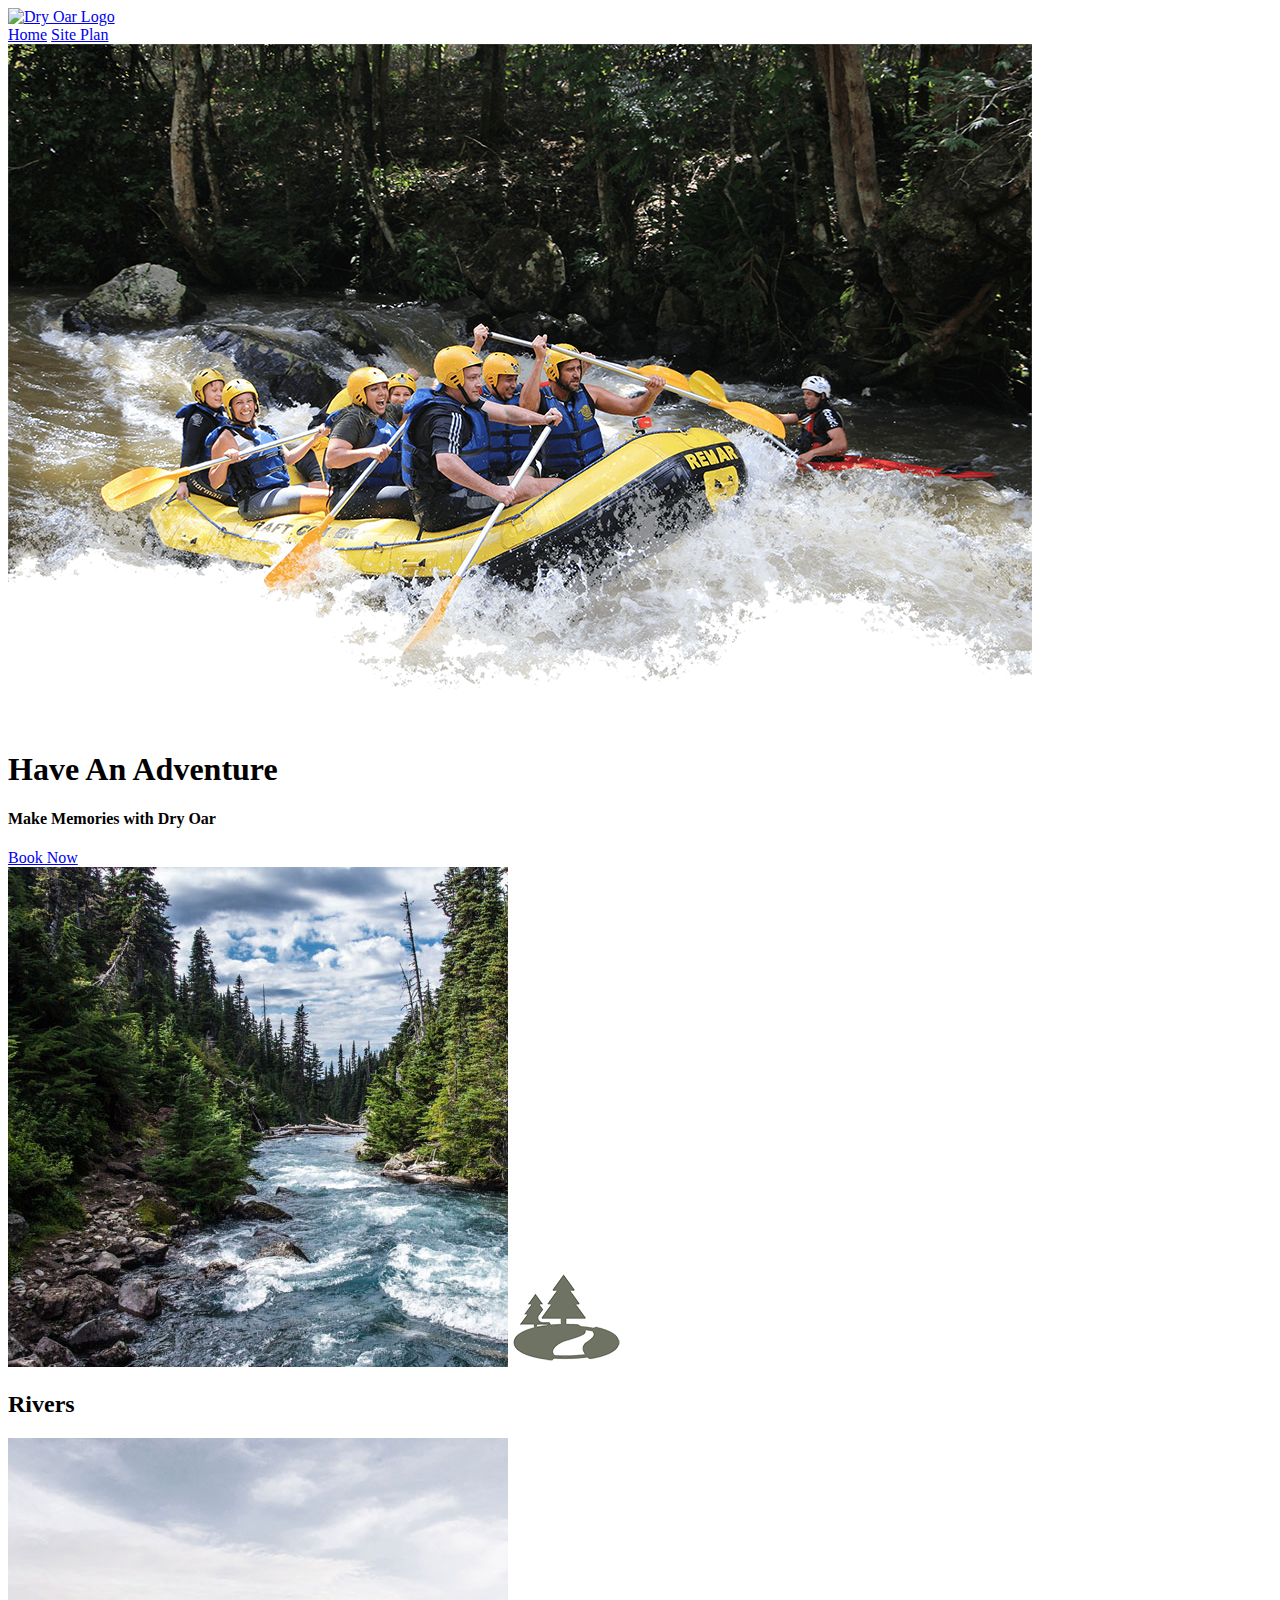
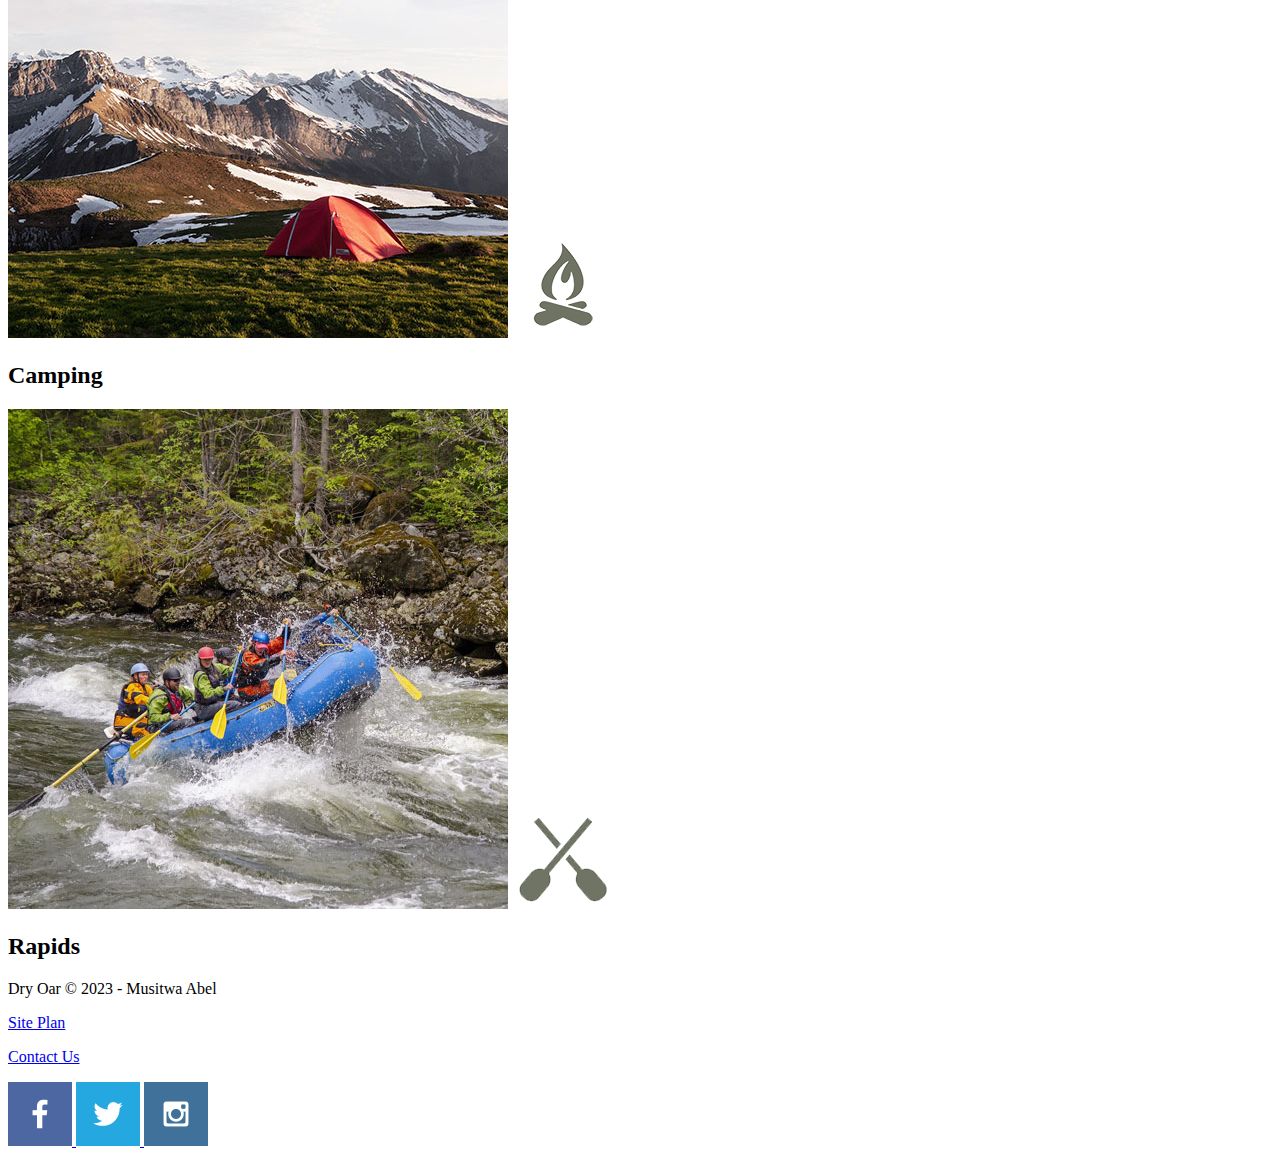
==== wwr/index.html @ 518638ad "site htm added" ====
<!DOCTYPE html>
<html lang="en">
<head>
  <meta charset="UTF-8">
  <meta http-equiv="X-UA-Compatible" content="IE=edge">
  <meta name="viewport" content="width=device-width, initial-scale=1.0">
  <title>Whitewater Rafting Vacations | Dry Oar Boating | Home</title>
</head>
<body>
  <header>
    <a id="logo_link" href="index.html">
      <img class="logo" src="images/logo.png" alt="Dry Oar Logo">
    </a>
    <nav>
       <a href="index.html">Home</a>
       <a href="site-plan-rafting.html">Site Plan</a>
    </nav>
  </header>
    <div id="hero">
      <div id="hero-box">
          <img id="hero-img" src="images/hero.png" alt="People enjoying white water rafting">
      </div>
      <section id="hero-msg">
          <h1 class="home-title">Have An Adventure</h1>
          <h4>Make Memories with Dry Oar </h4>
          <div class='button-box'>
              <a class='book' href="contactus.html">Book Now</a>
          </div>
      </section>
</div>
<main class="home-grid">
    <section class="rivers-card">
      <img class="card-img" src="images/rivers.jpg" alt="river in forest">
      <img class="icon" src="images/river_icon.png" alt="river icon">
      <h2>Rivers</h2>
  </section>
  <section class="camping-card">
      <img class="card-img" src="images/camping.jpg" alt="tent in mountains">
      <img class="icon" src="images/fire_icon.png" alt="fire icon">
      <h2>Camping</h2>
  </section>
  <section class="rapids-card">
      <img class="card-img" src="images/rapids.jpg" alt="rafting boat">
      <img class="icon" src="images/oars.png" alt="oars icon">
      <h2>Rapids</h2>
  </section>

</main>
<footer>
  <p>Dry Oar &copy; 2023 - Musitwa Abel</p>
  <p><a href="site-plan-rafting.html">Site Plan</a></p>
  <p><a href="contactus.html">Contact Us</a></p>
  <div class="social">
      <a href="https://facebook.com">
          <img src="images/facebook.png" alt="fb icon">
      </a>
      <a href="https://twitter.com">
          <img src="images/twitter.png" alt="twitter icon">
      </a>
      <a href="https://instagram.com">
          <img src="images/instagram.png" alt="instagram icon">
      </a>
  </div>
</footer>
  
</body>
</html>
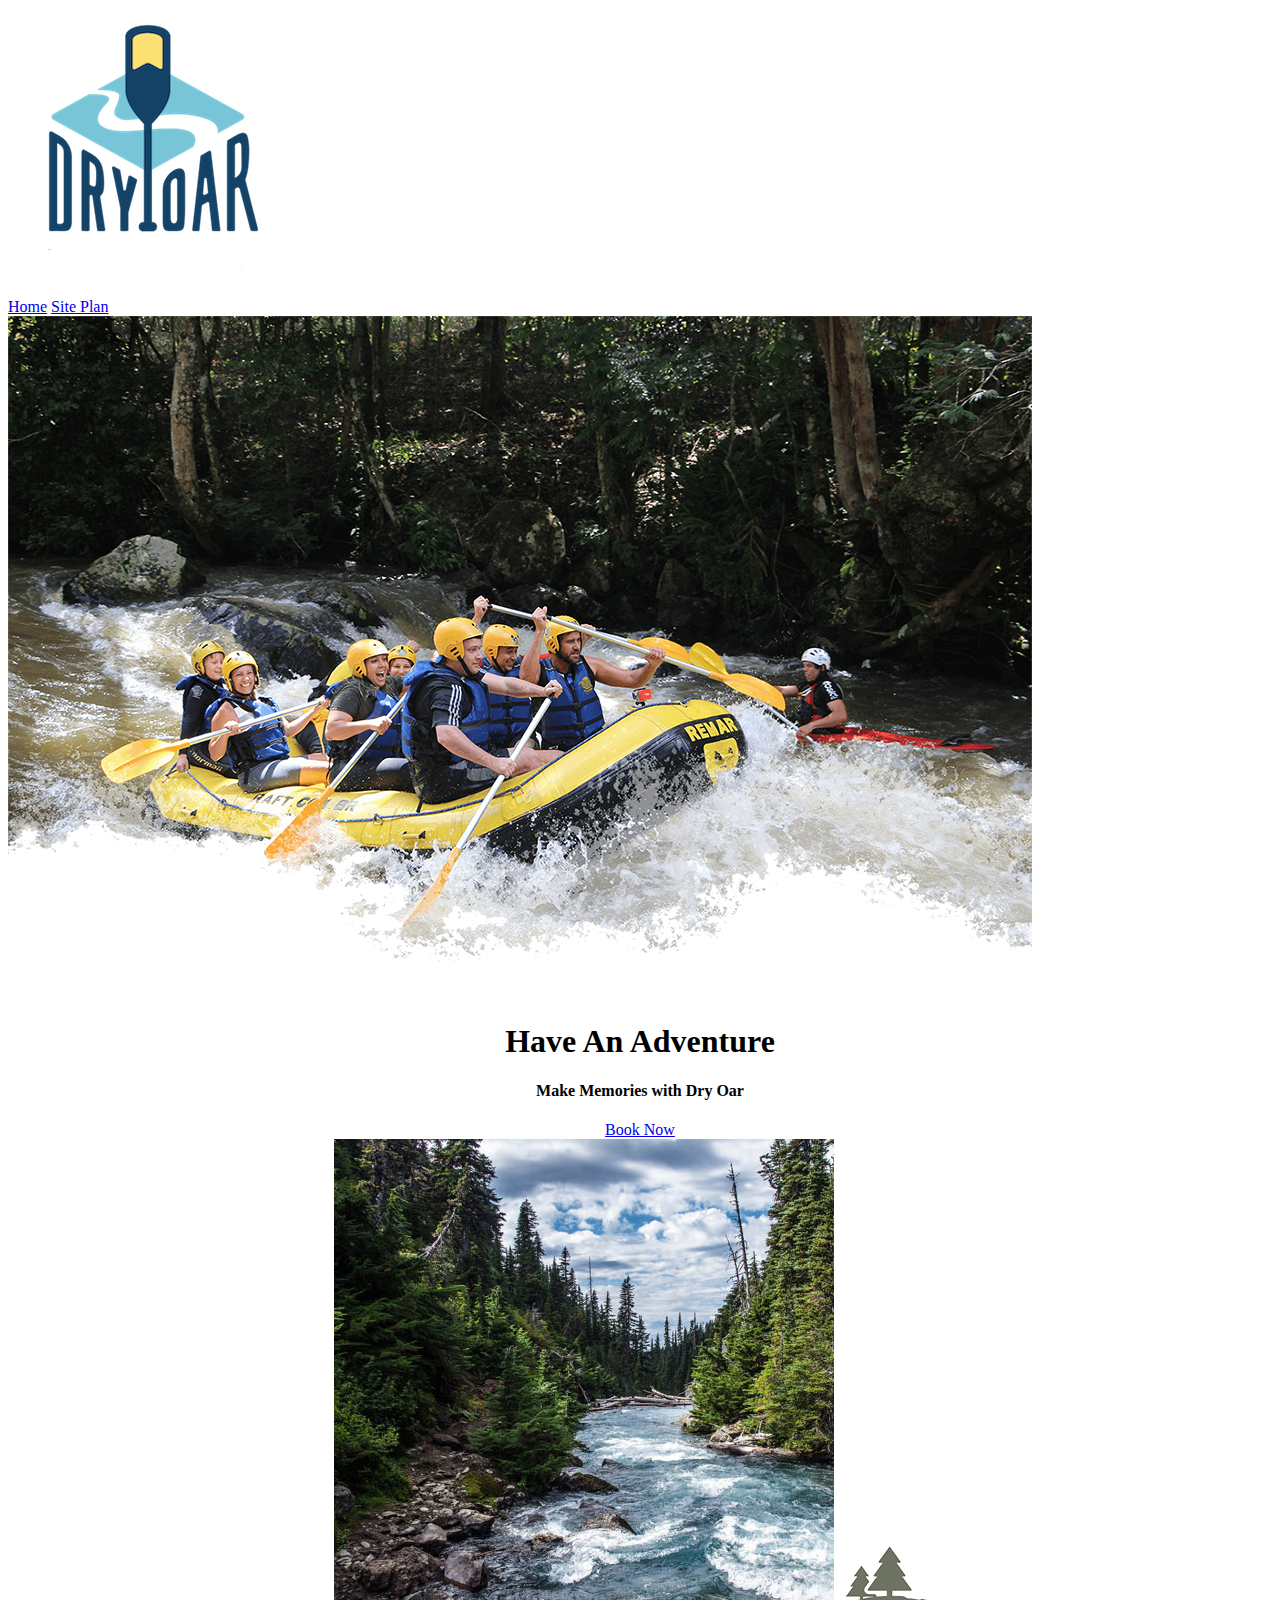
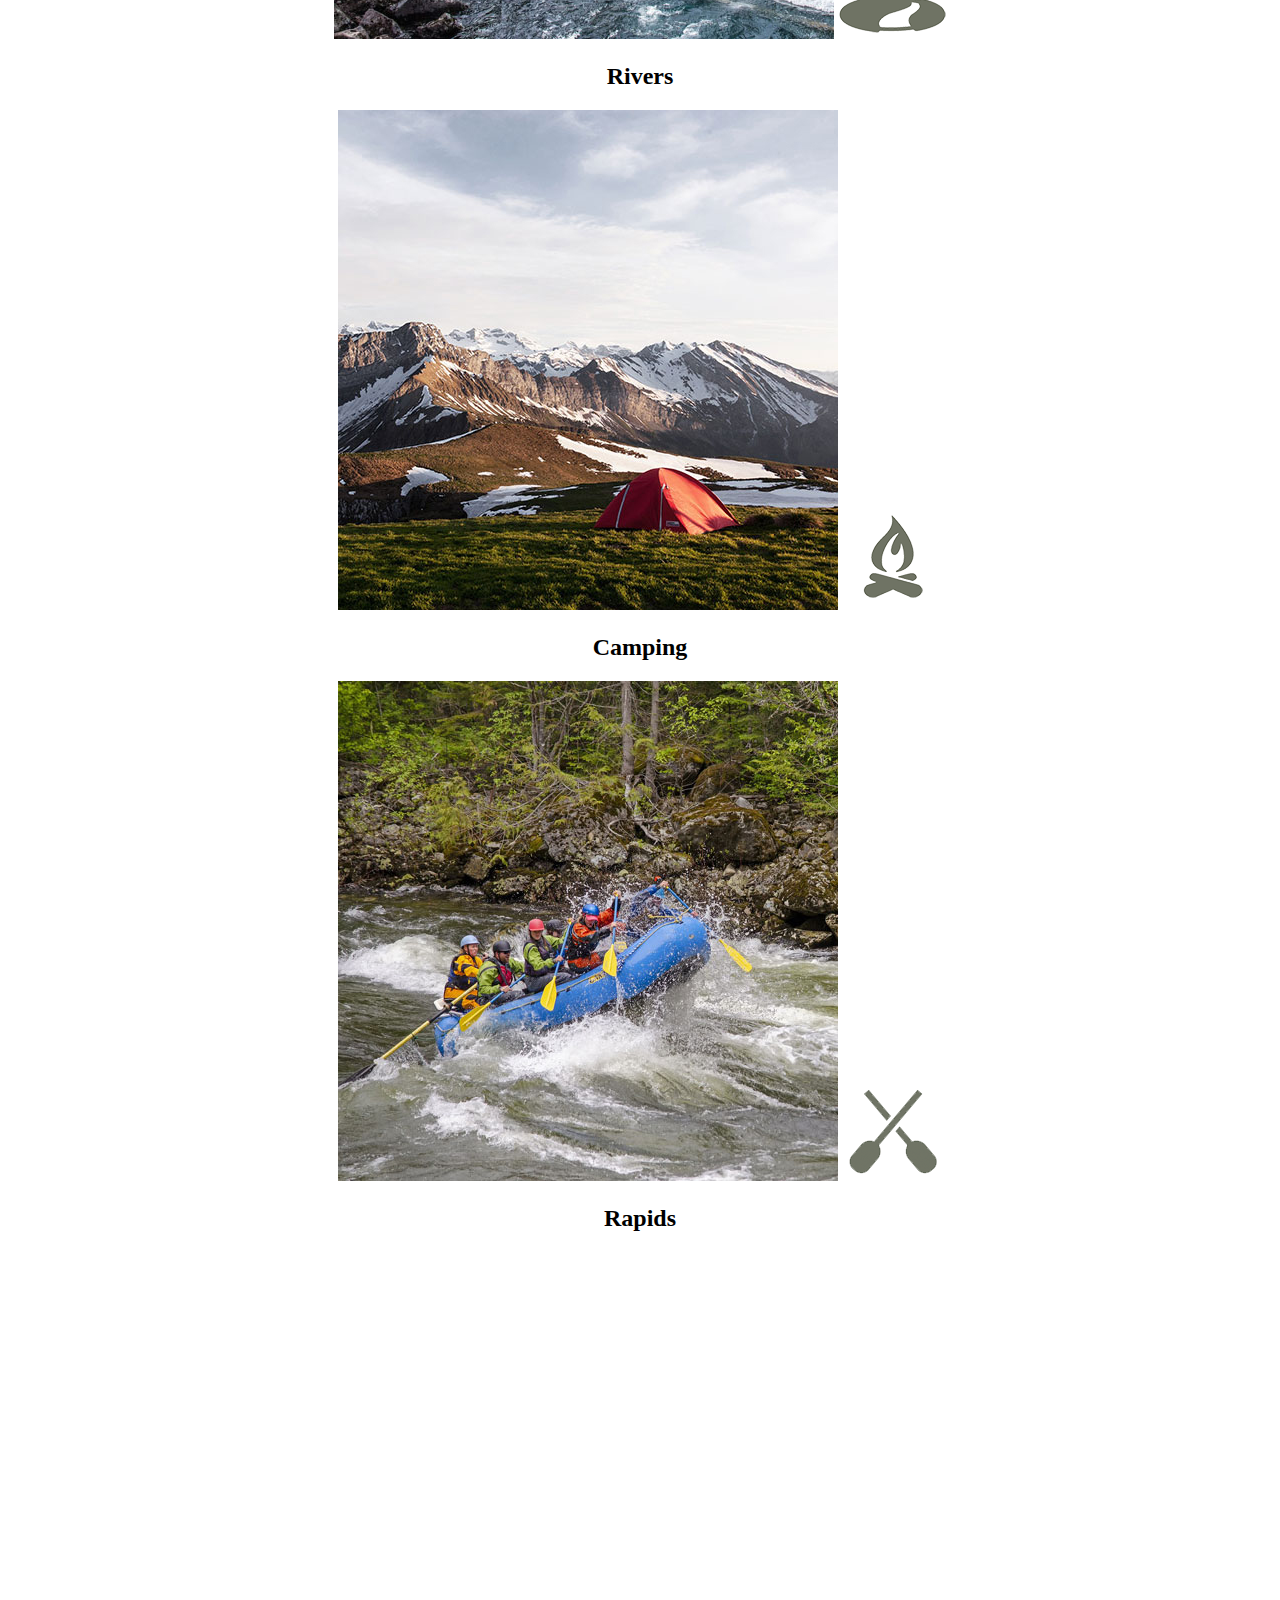
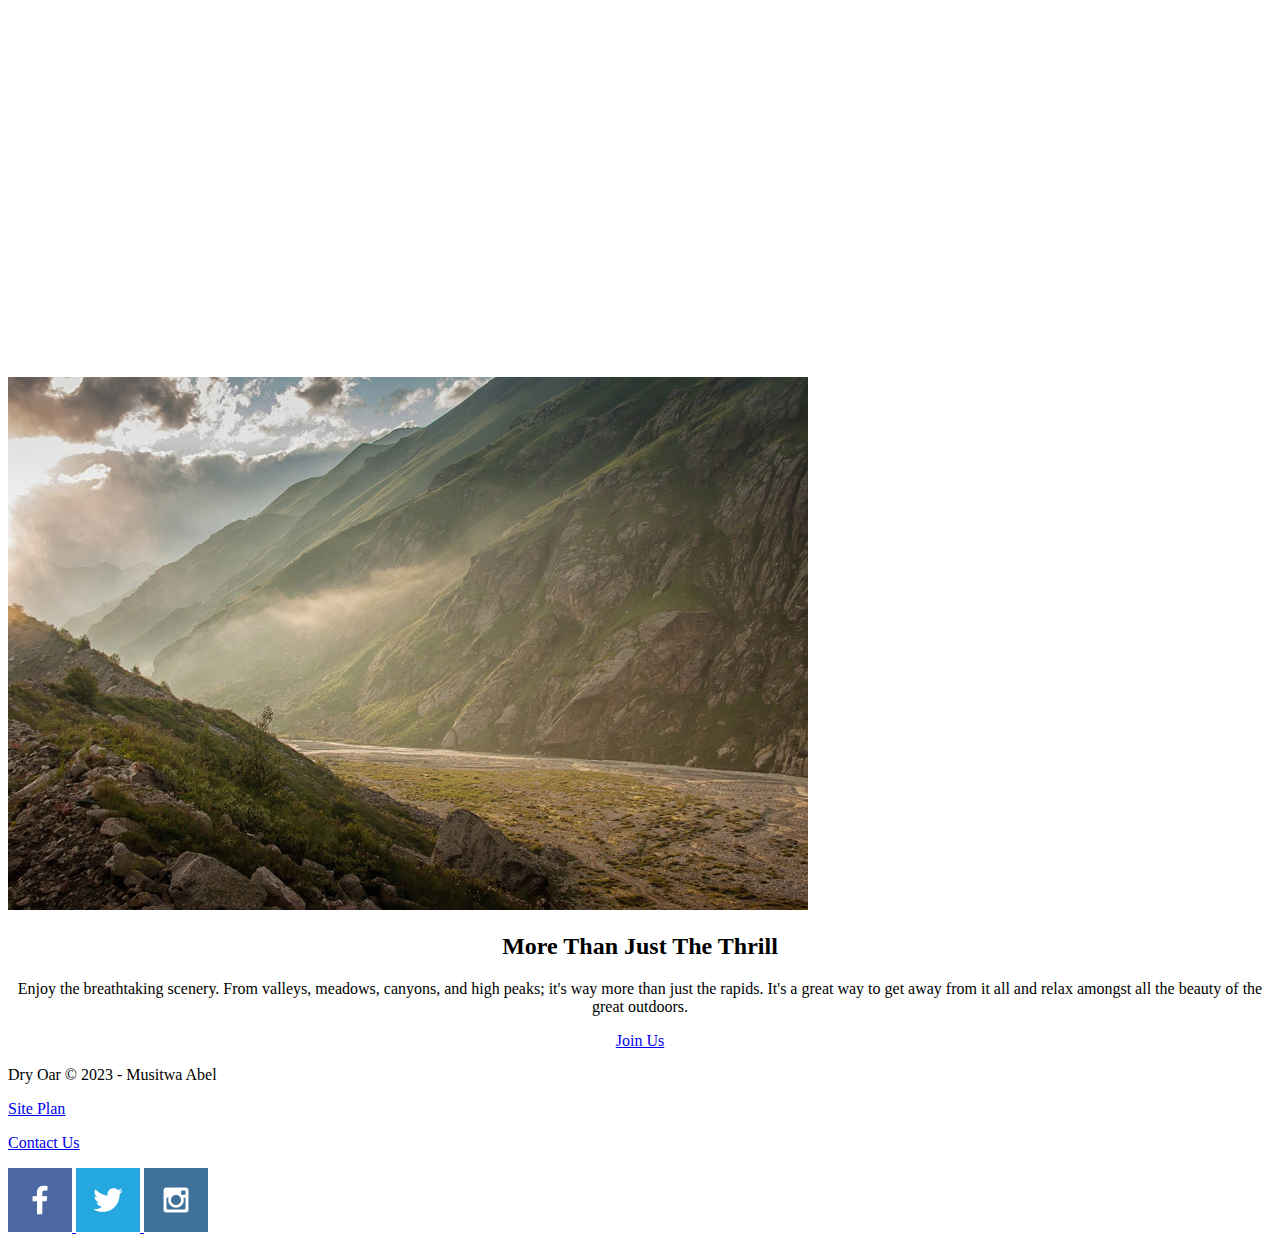
==== commit e13cf6d7: "LO4 Added" ====
--- a/wwr/index.html
+++ b/wwr/index.html
@@ -5,8 +5,13 @@
   <meta http-equiv="X-UA-Compatible" content="IE=edge">
   <meta name="viewport" content="width=device-width, initial-scale=1.0">
   <title>Whitewater Rafting Vacations | Dry Oar Boating | Home</title>
+  <link rel="stylesheet" href="styles/style.css">
+
 </head>
 <body>
+  <div id="content">
+
+  
   <header>
     <a id="logo_link" href="index.html">
       <img class="logo" src="images/logo.png" alt="Dry Oar Logo">
@@ -43,25 +48,32 @@
       <img class="card-img" src="images/rapids.jpg" alt="rafting boat">
       <img class="icon" src="images/oars.png" alt="oars icon">
       <h2>Rapids</h2>
-  </section>
-
+    </section>
+    <div id="background"></div>
+    <img class="mountains" src="images/mountains.jpg" alt="Misty mountains">
+    <section class="msg">
+        <h2>More Than Just The Thrill</h2>
+        <p>Enjoy the breathtaking scenery. From valleys, meadows, canyons, and high peaks; it's way more than just the rapids. It's a great way to get away from it all and relax amongst all the beauty of the great outdoors. </p>
+        <a class='join' href="rivers.html">Join Us</a>
+    </section>
+ 
 </main>
 <footer>
   <p>Dry Oar &copy; 2023 - Musitwa Abel</p>
   <p><a href="site-plan-rafting.html">Site Plan</a></p>
   <p><a href="contactus.html">Contact Us</a></p>
   <div class="social">
-      <a href="https://facebook.com">
+      <a href="https://facebook.com" target="_blank">
           <img src="images/facebook.png" alt="fb icon">
       </a>
-      <a href="https://twitter.com">
+      <a href="https://twitter.com" target="_blank">
           <img src="images/twitter.png" alt="twitter icon">
       </a>
-      <a href="https://instagram.com">
+      <a href="https://instagram.com" target="_blank">
           <img src="images/instagram.png" alt="instagram icon">
       </a>
   </div>
 </footer>
-  
+</div>
 </body>
 </html>--- a/wwr/styles/style.css
+++ b/wwr/styles/style.css
@@ -0,0 +1,22 @@
+#content {
+  max-width: 1600px;
+  margin: 0 auto;
+}
+nav a {
+  text-align: center;
+}
+#hero-msg h1 {
+  text-align: center;
+}
+#hero-msg h4 {
+  text-align: center;
+}
+.button-box {
+  text-align: center;
+}
+main section {
+  text-align: center;
+}
+#background {
+  height: 725px;
+}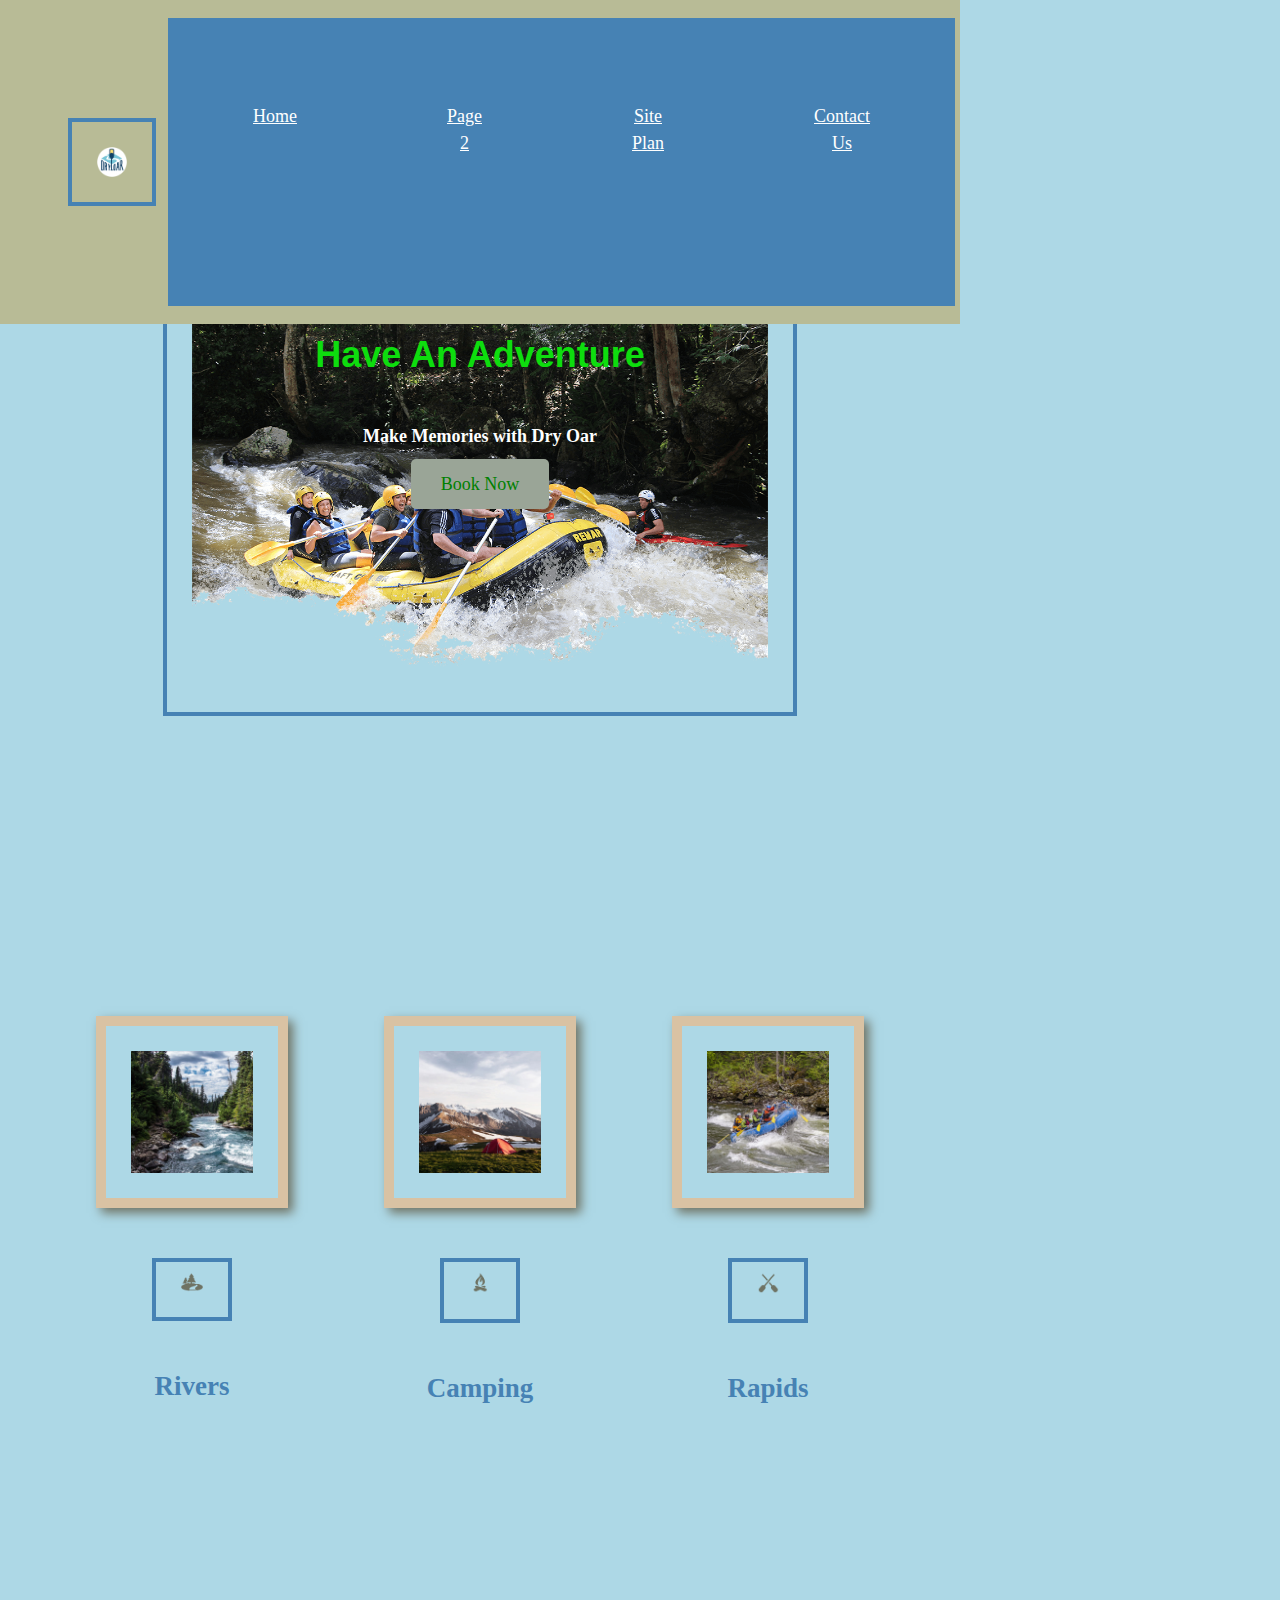
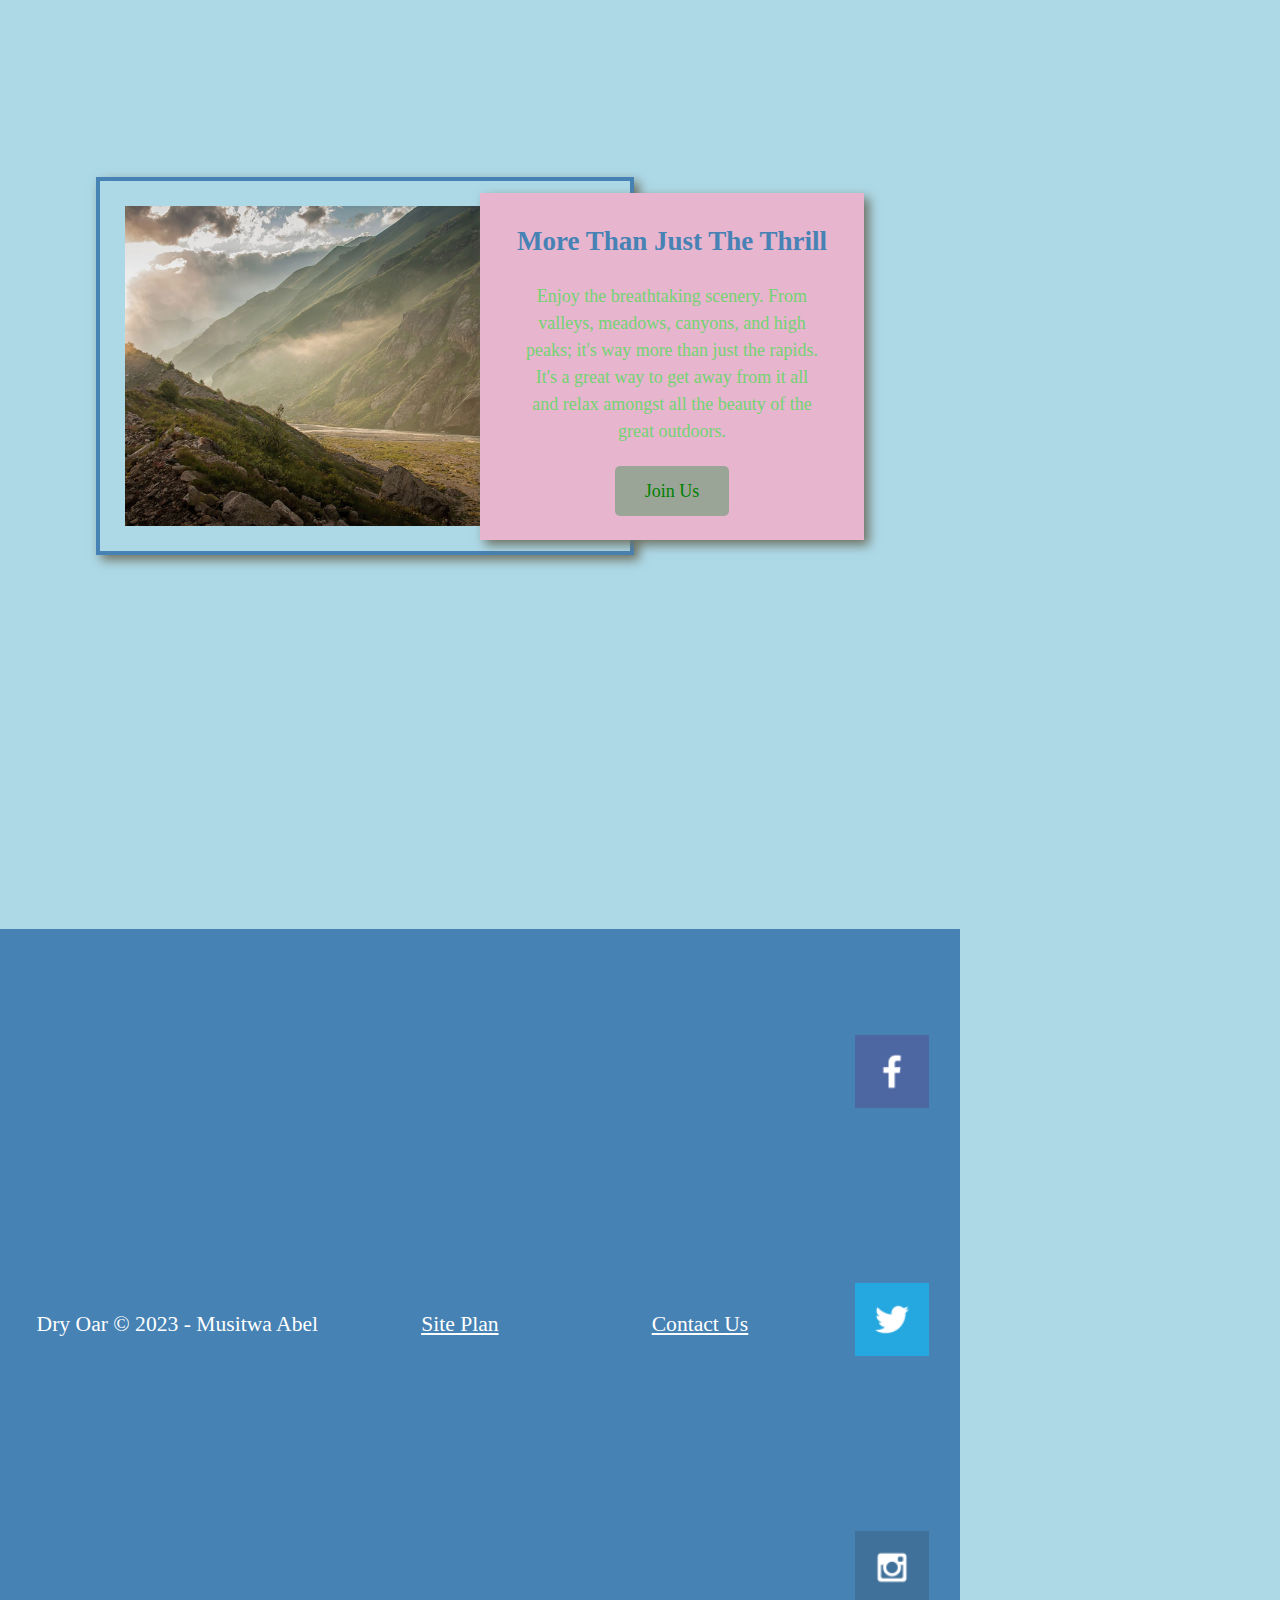
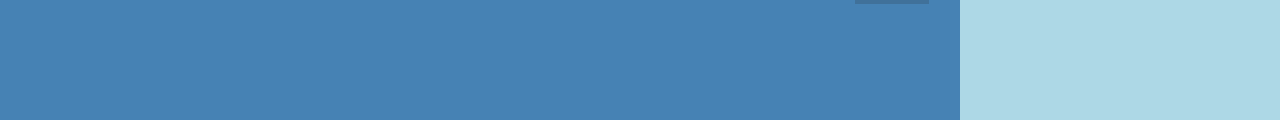
==== commit 9204ebd3: "L07" ====
--- a/wwr/index.html
+++ b/wwr/index.html
@@ -18,7 +18,9 @@
     </a>
     <nav>
        <a href="index.html">Home</a>
+       <a href="#">Page 2</a>
        <a href="site-plan-rafting.html">Site Plan</a>
+       <a href="contactus.html">Contact Us</a>
     </nav>
   </header>
     <div id="hero">
@@ -29,7 +31,7 @@
           <h1 class="home-title">Have An Adventure</h1>
           <h4>Make Memories with Dry Oar </h4>
           <div class='button-box'>
-              <a class='book' href="contactus.html">Book Now</a>
+              <a class='book' href="rates.html">Book Now</a>
           </div>
       </section>
 </div>
--- a/wwr/styles/style.css
+++ b/wwr/styles/style.css
@@ -1,16 +1,121 @@
+
+header {
+  padding: 1em;
+  text-align: center;
+  color: var(--headline-color-on-color);
+  background-color: #b8bb96;
+  display: grid;
+  grid-template-columns: 150px auto;
+
+}
+nav {
+  display: flex;
+  justify-content: space-around;
+}
+#logo-link {
+  padding-top: 5px;
+  justify-self: center;
+  align-self: center;
+}
+#hero {
+  display: grid;
+  grid-template-columns: 1fr 3fr 1fr;
+  margin-top: -100px; 
+}
+
+#hero-box {
+  grid-column: 1 / 4 ;
+  grid-row: 1 / 3 ;
+  z-index: -1;
+}
+#hero-msg h4 {
+  text-align: center;
+  color: white;
+}
+#hero-msg {
+  grid-column: 2 / 3 ;
+  grid-row: 1 / 2 ;
+  margin-top: 100px;
+}
+
+.home-grid {
+  display: grid;
+  grid-template-columns: 1fr 1fr 1fr 1fr 1fr 1fr 1fr 1fr 1fr 1fr ;
+}
+.card-img, .mountains {
+  width: 100%;
+}
+.rivers-card {
+  grid-column:  2 / 4 ;
+  grid-row:  2 / 3 ;
+}
+
+.camping-card {
+  grid-column:  5 / 7 ;
+ grid-row:  2 / 3 ;
+}
+
+.rapids-card {
+  grid-column:  8 / 10 ;
+  grid-row:  2 / 3 ;
+}
+
+
+  .card-img, .mountains {
+    width: 100%;
+  }
+  .mountains {
+    width: 100%;
+    grid-column:  2 / 7 ;
+    grid-row:  5 / 8 ;
+    box-shadow: 5px 5px 10px #6f7364;
+  }
+
+  .msg {
+    background-color: #e8b5ce;
+    line-height: 1.5em;
+    padding: 35px;
+    grid-column:  6 / 10;
+   grid-row:  6 / 7;
+    box-shadow: 5px 5px 10px #6f7364;
+  }
+
+
+
 #content {
   max-width: 1600px;
   margin: 0 auto;
 }
+.home-title {
+  font-family: 'poppins', 'arial', sans-serif;
+  font-size: 2em;
+  color: rgb(14, 221, 14);
+  margin-top: 10px;
+}
+body {
+  max-width: 960px;
+  margin: 0;
+  padding: 0;
+  font-size: 18px;
+  text-align: center;
+  background-color: lightblue;
+}
+
 nav a {
   text-align: center;
+  padding: 35px;
 }
 #hero-msg h1 {
   text-align: center;
 }
-#hero-msg h4 {
-  text-align: center;
-}
+img {
+  width: 60%;
+  display: block;
+  margin: 50px auto;
+  border: 4px solid steelblue;
+  padding: 25px;
+}
+
 .button-box {
   text-align: center;
 }
@@ -19,4 +124,131 @@
 }
 #background {
   height: 725px;
+  grid-column:  1 / 11 ;
+  grid-row:  4 / 9 ;
+}
+footer p {
+  padding: 25px;
+  font-size: 1.2em;
+  color: white;
+}
+h1 {
+  margin: 50px 0;
+}
+p {
+  text-align: center;
+  padding: 10px; 
+}
+a {
+  padding: 10px;
+  color: white;
+  margin: 40px;
+  line-height: 1.5em;
+  font-size: 1em;
+}
+
+.msg p {
+  color:  rgb(115, 211, 115);
+  padding-bottom: 15px;
+}
+h2 {
+  text-align: center;
+  margin: 0;
+}
+h1,h2 {
+  text-align: center;
+  color: steelblue;
+
+}
+
+.book, .join {
+  background-color: #9aa597;
+  color: green;
+  text-decoration: none;
+  padding: 15px 30px;
+  margin-top: 50px;
+  border-radius: 5px;
+}
+.icon {
+  width: 80px;
+  padding-top: 10px;
+}
+a:hover {
+  background-color: white;
+  color: steelblue;
+}
+footer {
+  background-color: #bfd833;
+  padding: 25px 50px;
+  margin-top: 200px;
+  display: flex;
+  justify-content: space-around;
+  align-items: center;
+ 
+}
+footer .social img {
+  padding-top: 15px;
+}
+.rivers-card, .camping-card, .rapids-card {
+  margin: 200px 0;
+} 
+.card-img {
+  border: 10px solid #d9c2a3;
+  transition: transform .5s;
+  box-shadow: 5px 5px 10px #6f7364;
+}
+
+.card-img:hover {
+  opacity: .6;
+  transform: scale(1.1);
+}
+
+main section img {
+  box-sizing: border-box;
+}
+nav, footer {
+  background-color: steelblue;
+  padding: 10px;
+  text-align: center;
+}
+@media screen and (max-width: 900px) {
+  #hero, .home-grid {
+      display: block;
+      height: auto;
+  }
+  nav, footer {
+      flex-direction: column;
+  }
+  nav a {
+      display: block;
+      padding: 15px;
+  }
+  #hero {
+      margin-top: 0;
+  }
+  #hero-msg {
+      margin-top: 0;
+  }
+  #hero-msg h4 {
+      display: none;
+  }
+  .home-title {
+      font-size: 25px;
+      color: #6f7364;
+  }
+  .rivers-card, .camping-card, .rapids-card { 
+      margin: 50px auto;
+      width: 60%;
+  }
+  #background {
+      display: none;
+  }
+  .mountains, .msg {
+      width: 80%;
+      display: block;
+      margin: 0 auto;
+  }
+  footer {
+      margin-top: 25px;
+  }
 }